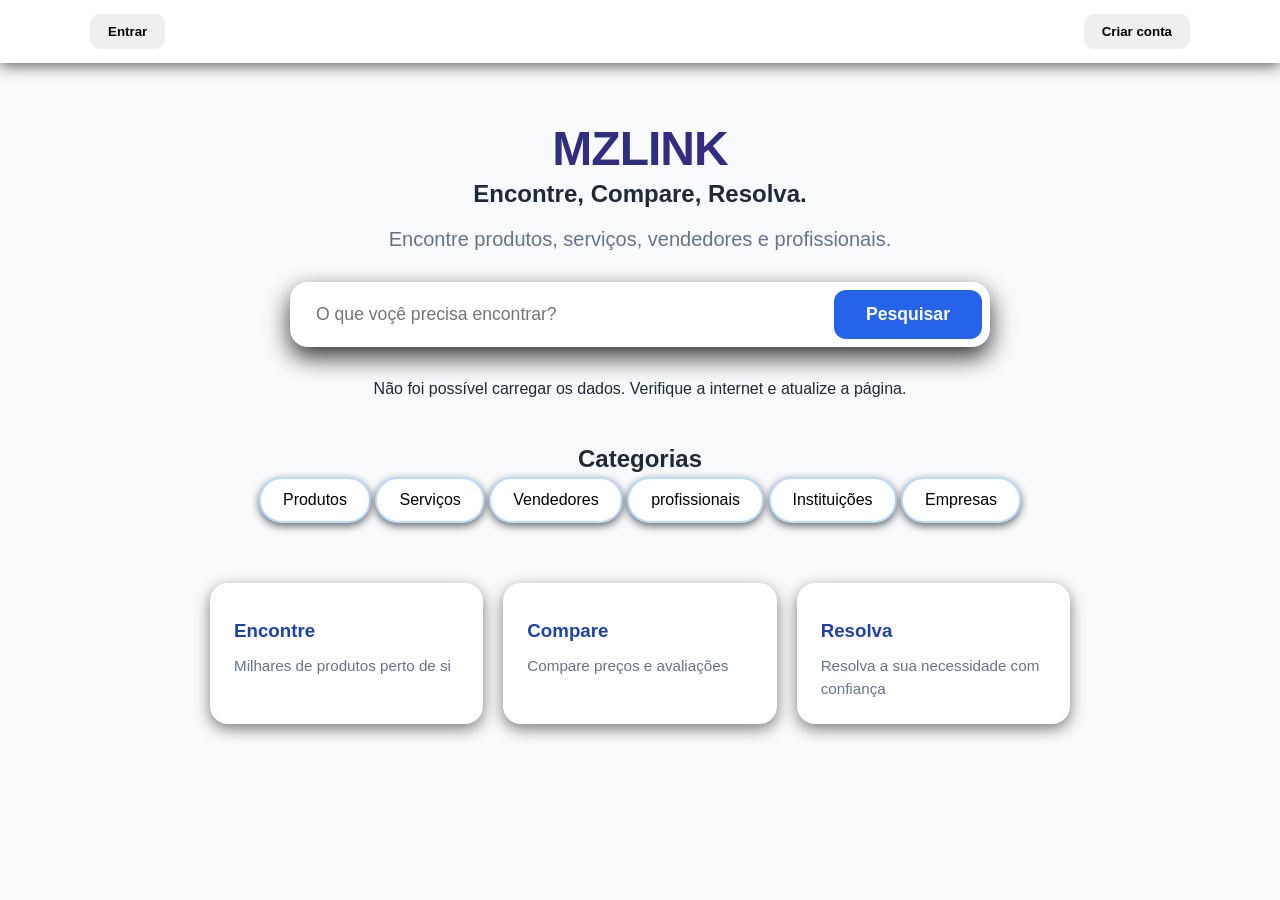
==== Index.html @ 75116e4e "Add files via upload" ====
<!DOCTYPE html>
<html lang="pt">
<head>
    <meta charset="UTF-8">
    <meta name="viewport"
content="width=device-width,initial-scale=1.0">
     <title>MZLINK</title>
     <link rel="stylesheet" href="style.css">
     <link rel="stylesheet" href="cartoes.css">
</head>

<body>

    <header>

        <nav>
            <button onclick="location.href='login.html'">Entrar</button>
            <button onclick="location.href='registo.html'">Criar conta</button>
        </nav>
    </header>

    <main>
    <h1>MZLINK</h1>
    <h2>Encontre, Compare, Resolva.</h2>
    <p>Encontre produtos, serviços, vendedores e profissionais.</p>

    <div class="search-box">
        <input type="text" id="searchInput" placeholder="O que voçê precisa encontrar?">
        <button id="searchButton">Pesquisar</button>
    </div>

    <div id="results"></div>

    <h2>Categorias</h2>
    <div class="categorias">
        <button data-categoria="produtos">Produtos</button>
        <button data-categoria="servicos">Serviços</button>
        <button data-categoria="vendedores">Vendedores</button>
        <button data-categoria="profissionais">profissionais</button>
        <button data-categoria="instituicoes">Instituições</button> 
        <button data-categoria="empresas">Empresas</button>      
    </div>

        <div class="cards">
            <div class="card"><h3>Encontre</h3><p>Milhares de produtos perto de si</p></div>
            <div class="card"><h3>Compare</h3><p>Compare preços e avaliações</p></div>
            <div class="card"><h3>Resolva</h3><p>Resolva a sua necessidade com confiança</p></div>
        </div>
        </main>
    
<script src="script.js"></script>
<script src="sessao.js" charset="UTF-8"></script>
</body>
</html>
---- style.css ----
* { box-sizing: border-box; margin: 0; padding: 0; }

body {
    font-family: "Segoe UI", Arial, sans-serif;
    background: #f8fafc;
    color: #1f2937;
    line-height: 1.5;
}

header {
    background: #ffffff;
    box-shadow: 0 2px 15px rgba(0, 0, 0, 0.7);
    padding: 14px 24px;
    position: sticky;
    top: 0;
    z-index: 10;
}

nav {
    display: flex;
    justify-content: space-between;
    align-items: center;
    max-width: 1100px;
    margin: auto;
}

.logo {
    font-size: 1.9rem;
    font-weight: 900;
    letter-spacing: 1px;
}
.logo span:first-child { color: #2563eb;}
.logo span:last-child { color: #16a34a;}


nav button, btn-entrar, btn-criar {
    cursor: pointer;
    border: none;
    padding: 10px 18px;
    border-radius: 10px;
    font-weight: 600;
}
.btn-entrar { background: fff; border: 1px solid #cbd5e1; }
.btn-criar { background: #16a34a; color: white; }
.btn-criar:hover { background: #15803d;}

main {
    max-width: 900px;
    margin: 0 auto;
    padding: 60px 20px;
    text-align: center;
}

h1 {
    font-size: 3rem;
    color: #312e81;
    letter-spacing: -1px;
    line-height: 1.1;
}

main > p, p2 {
    color: #64748b;
    font-size: 1.25rem;
    margin: 12px 0 28px;
}

.search-box {
    display: flex;
    gap: 12px;
    background: white;
    padding: 8px;
    border-radius: 18px;
    box-shadow: 0 10px 25px rgba(0, 0, 0, 0.8);
    max-width: 700px;
    margin: 0 auto;
}

.search-box input {
    flex: 1;
    border: none;
    outline: none;
    padding: 14px 18px;
    font-size: 1.1rem;
    border-radius: 12px;
}

.search-box button {
    background: #2563eb;
    color: white;
    border: none;
    padding: 0 32px;
    border-radius: 12px;
    font-size: 1.1rem;
    font-weight: 700;
    cursor: pointer;
}
.search-box button:hover { background: #1d4ed8};


div.categorias {
    display: flex !important;
    flex-wrap: wrap;
    justify-content: center;
    gap: 14px !important;
    margin-top: 30px !important;
}

div.categorias button {
    background: white !important;
    border: 2px solid #bfdbfe !important;
    padding: 12px 22px !important;
    border-radius: 50px !important;
    font-size: 1rem !important;
    cursor: pointer;
    box-shadow: 0 3px 8px rgba(0, 0, 0, 0.6) !important;
}

div.categorias button:hover {
    background: #2563eb !important;
    color: white !important;
    border-color: #2563eb !important;
    transform: translate(-2px);
}

.cards {
    display: grid;
    grid-template-columns: repeat(auto-fit, minmax(220px, 1fr));
    gap: 20px;
    margin-top: 60px;
    text-align: left;
}

.card {
    background: white;
    padding: 24px;
    border-radius: 18px;
    box-shadow: 0 5px 15px rgba(0, 0, 0, 0.5);
}
.card h3 { margin: 10px 0; color: #1e40af; }
.card p { color: #64748b; font-size: 0.95rem; }


.auth-page {
    min-height: 100vh;
    display: flex;
    align-items: center;
    justify-content: center;
    padding: 20px;
    background: #f8fafc;
    background-image: radial-gradient(circle at 50% 0%,#dbeafe 0%, transparent 50%);
}

.auth-card {
    background: #fff;
    width: 100%;
    max-width: 400px;
    padding: 40px 32px 32px;
    border-radius: 24px;
    box-shadow: 
    0 20px 50px -12px rgba(15, 42, 92, 0.12), 0 0 0 1px rgba(15, 42, 92, 0.05);
    text-align: center;
}

.auth-logo {
    display: inline-block;
    font-size: 1.9rem;
    font-weight: 800;
    color: #0f2a5c;
    text-decoration: none;
    margin-bottom: 6px;
    letter-spacing: -0.8px;
}

.auth-logo span {
    color: #2563eb;
}

.auth-card h1, .auth-card h2 {
    font-size: 1.5rem;
    font-weight: 700;
    color: #0f172a;
    margin-top: 4px;
}

.auth-card > p {
    color: #64748b;
    font-size: 0.95rem;
    margin-top: 6px;
}

.auth-card form {
    text-align: left;
    margin-top: 28px;
}

.auth-card label {
    display: block;
    margin: 18px 0 8px;
    font-weight: 600;
    font-size: 0.875rem;
    color: #334155;
}

.auth-card input {
    width: 100%;
    padding: 13px 16px;
    border: 1.5px solid #e2e8f0;
    border-radius: 12px;
    font-size: 0.95rem;
    background: #f8fafc;
    transition: all 0.2s ease;
}

.auth-card input::placeholder {
    color: #94a3b8;
}

.auth-card input:focus {
    outline: none;
    background: #fff;
    border-color: #2563eb;
    box-shadow: 0 0 0 4px rgba(37, 99, 235, 0.1);
}

.auth-card form button {
    width: 100%;
    margin-top: 26px;
    background: #0f2a5c;
    color: #fff;
    border: none;
    padding: 14px;
    border-radius: 12px;
    font-weight: 700;
    font-size: 0.95rem;
    cursor: pointer;
    transition: all 0.2s ease;
}

.auth-card form button:hover {
    background: #162f65;
    transform: translate(-1px);
    box-shadow: 0 8px 20px rgba(15, 42, 92, 0.2);
}

.auth-card form button:active {
    transform: translate(0);
}

#message {
    margin-top: 16px;
    font-size: 0.875rem;
    color: #64748b;
    text-align: center;
    min-height: 20px;
}

#message.error {
    color: #dc2626;
    background: #fef2f2;
    border: 1px solid #fecaca;
    padding: 10px;
    border-radius: 10px;
}

.auth-link {
    margin-top: 28px;
    font-size: 0.9rem;
    color: #64748b;
    padding-top: 24px;
    border-top: 1px solid #f1f5f9;
}

.auth-link a {
    color: #2563eb;
    text-decoration: none;
    font-weight: 700;
}

.auth-link a:hover {
    text-decoration: underline;
}


.auth-card select {
    width: 100%;
    padding: 13px 40px 13px 16px;
    border: q.5px solid #e2e8f0;
    border-radius: 12px;
    font-size: 0.95rem;
    background-color: #f8fafc;
    color: #334155;
    appearance: none;
    -webkit-appearance: none;
    cursor: pointer;
    transition: all 0.2s ease;
    

    background-image: url("data-image/svg+xml,%3Csvg xmlns=`http://www.w3.org/2000/svg` fill=`none` viewBox=`0 0 20 20`%E%Cpath stroke=`%236474b` stroke-linecap=`round` stroke-linejoin=`round` stroke-width=`1.5` d=`M6 8l4 4 4-4`/%3E%3C/SVG%3E");
    background-repeat: no-repeat;
    background-position: right 14px center;
    background-size: 20px;
}

.auth-card select:hover {
    background-color: #fff;
    background-color: #cbd5e1;
}

.auth-card select:focus {
    outline: none;
    background-color: #fff;
    border-color: #2563eb;
    box-shadow: 0 0 0 4px rgba(37, 99, 235, 0.1);
}

.auth-card select:invalid {
    color: #94a3b8;
}


.btn-contactar {
    background: #25d366;
    color: #fff;
    text-decoration: none;
    padding: 10px 18px;
    border-radius: 8px;
    font-weight: 600;
    white-space: nowrap;
}

.btn-contactar:hover { background: #1ebe5a; }

@media (max-width: 500px) {
    .btn-contactar { width: 100%; text-align: center; }
}
---- cartoes.css ----
#results {
  max-width: 700px;
  margin: 30px auto 40px;
  text-align: left;
}

.results-title {
  margin-bottom: 14px;
  color: #0f2a5c;
  text-align: center;
}

.result-card {
  display: flex;
  align-items: center;
  gap: 16px;
  background: #fff;
  padding: 16px 20px;
  margin-bottom: 14px;
  border-radius: 14px;
  box-shadow: 0 4px 14px rgba(15, 42, 92, 0.12);
  transition: transform 0.2s, box-shadow 0.2s;
}

.result-card:hover {
  transform: translateY(-3px);
  box-shadow: 0 8px 20px rgba(15, 42, 92, 0.18);
}

.result-card .avatar {
  width: 52px;
  height: 52px;
  flex-shrink: 0;
  border-radius: 50%;
  background: #1d4ed8;
  color: #fff;
  font-size: 1.4rem;
  font-weight: bold;
  display: flex;
  align-items: center;
  justify-content: center;
}

.result-card .info {
  flex: 1;
}

.result-card .info h3 {
  margin: 0 0 4px;
  font-size: 1.1rem;
  color: #1f2937;
}

.result-card .info p {
  margin: 6px 0 0;
  color: #6b7280;
  font-size: 0.9rem;
}

.result-card .tag {
  display: inline-block;
  padding: 2px 10px;
  border-radius: 999px;
  background: #eff4ff;
  color: #1d4ed8;
  font-size: 0.8rem;
  font-weight: 600;
}

@media (max-width: 500px) {
  .result-card {
    flex-wrap: wrap;
  }
}
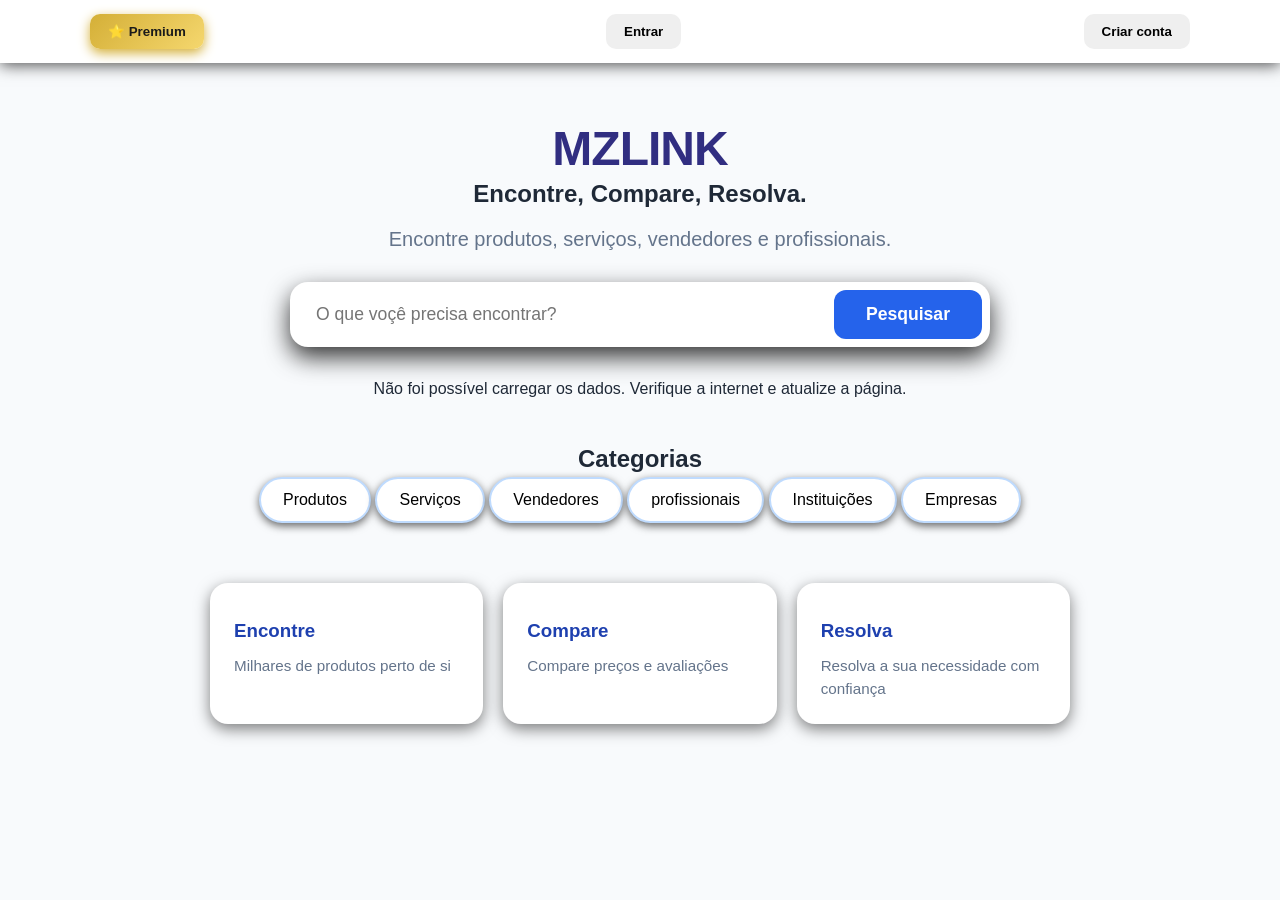
==== commit 767d642a: "Add files via upload" ====
--- a/Index.html
+++ b/Index.html
@@ -14,6 +14,7 @@
     <header>
 
         <nav>
+          <button onclick="location.href='premium.html'" class="btn-premium">⭐ Premium</button>
             <button onclick="location.href='login.html'">Entrar</button>
             <button onclick="location.href='registo.html'">Criar conta</button>
         </nav>
--- a/style.css
+++ b/style.css
@@ -335,3 +335,15 @@
 }
 
 
+.btn-premium {
+    background: linear-gradient(135deg, rgb(212, 175, 55), rgb(245, 215, 110)) !important;
+    color: rgb(26, 26, 26) !important;
+    font-weight: 800 !important;
+    box-shadow: 0 4px 12px rgb(212, 175, 55, 4);
+    border: none;
+    transition: transform .2s;
+}
+
+.btn-premium:hover {
+    transform: translate(-2px);
+}
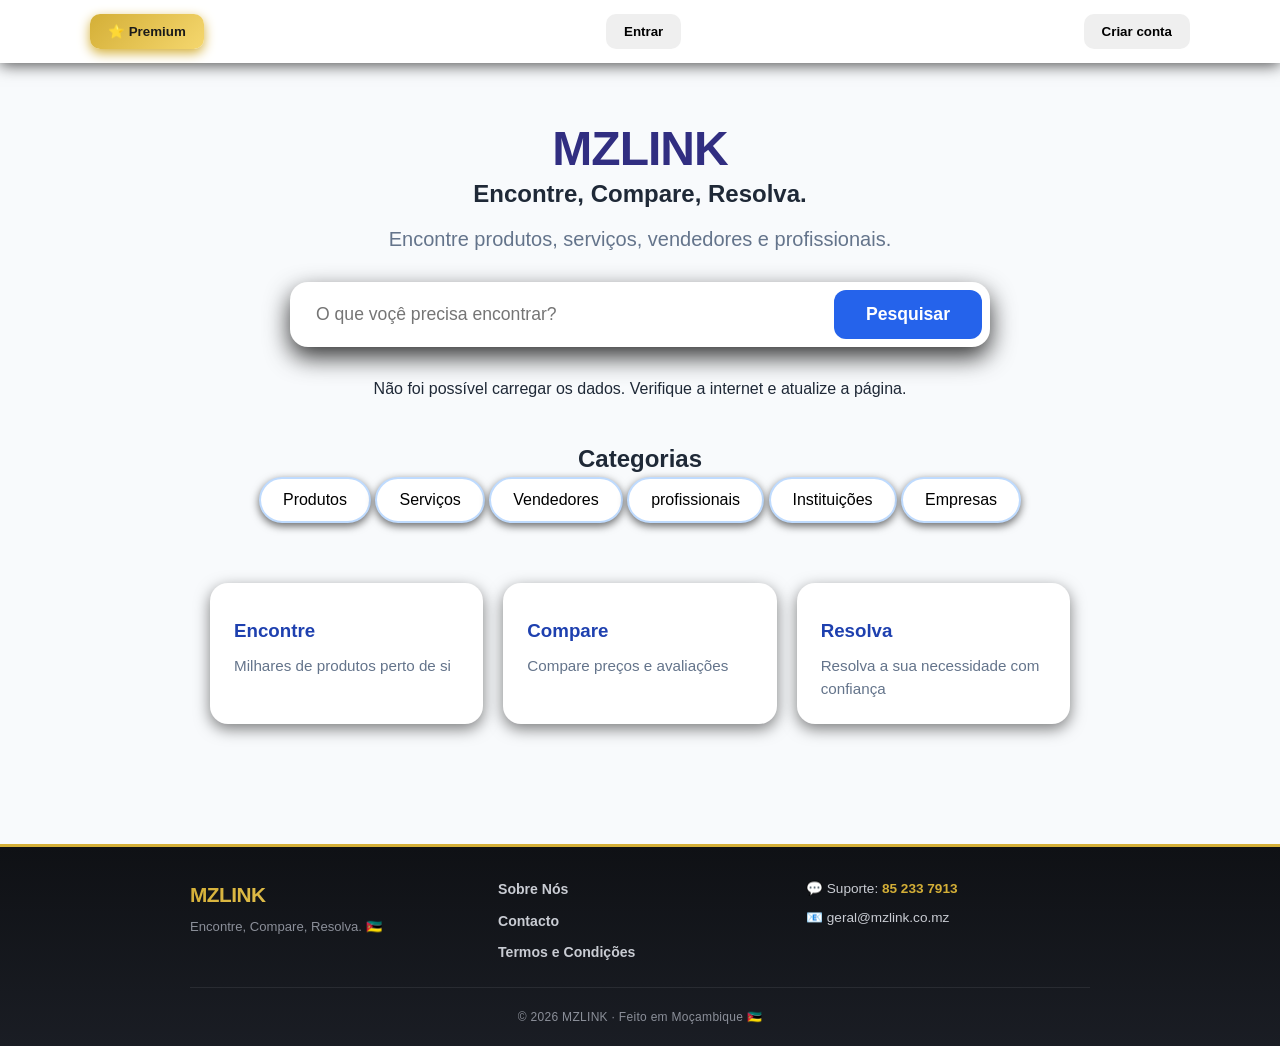
==== commit 4fb54ca1: "Update Index.html" ====
--- a/Index.html
+++ b/Index.html
@@ -51,5 +51,117 @@
     
 <script src="script.js"></script>
 <script src="sessao.js" charset="UTF-8"></script>
+        <!-- ===== RODAPÉ ===== -->
+    <footer class="rodape-mzlink">
+        <div class="rodape-conteudo">
+            <div class="rodape-marca">
+                <strong>MZLINK</strong>
+                <p>Encontre, Compare, Resolva. 🇲🇿</p>
+            </div>
+
+            <div class="rodape-links">
+                <a href="sobre.html">Sobre Nós</a>
+                <a href="contacto.html">Contacto</a>
+                <a href="termos.html">Termos e Condições</a>
+            </div>
+
+            <div class="rodape-info">
+                <p>💬 Suporte: <strong>85 233 7913</strong></p>
+                <p>📧 geral@mzlink.co.mz</p>
+            </div>
+        </div>
+
+        <div class="rodape-copy">
+            © 2026 MZLINK · Feito em Moçambique 🇲🇿
+        </div>
+    </footer>
+
+    <style>
+      .rodape-mzlink {
+        background: linear-gradient(180deg, #0f1115, #1a1d24);
+        color: #c9ccd3;
+        margin-top: 60px;
+        padding: 32px 20px 20px;
+        border-top: 3px solid #d4af37;
+      }
+
+      .rodape-conteudo {
+        max-width: 900px;
+        margin: 0 auto;
+        display: grid;
+        grid-template-columns: repeat(auto-fit, minmax(200px, 1fr));
+        gap: 24px;
+        margin-bottom: 24px;
+      }
+
+      .rodape-marca strong {
+        display: block;
+        font-size: 1.3rem;
+        font-weight: 900;
+        background: linear-gradient(135deg, #d4af37, #f5d76e);
+        -webkit-background-clip: text;
+        background-clip: text;
+        color: transparent;
+        letter-spacing: -0.5px;
+        margin-bottom: 6px;
+      }
+
+      .rodape-marca p {
+        font-size: 0.82rem;
+        color: #8b8f99;
+        margin: 0;
+      }
+
+      .rodape-links {
+        display: flex;
+        flex-direction: column;
+        gap: 10px;
+      }
+
+      .rodape-links a {
+        color: #c9ccd3;
+        text-decoration: none;
+        font-size: 0.88rem;
+        font-weight: 600;
+        transition: color 0.2s;
+      }
+
+      .rodape-links a:hover {
+        color: #d4af37;
+      }
+
+      .rodape-info p {
+        margin: 0 0 8px;
+        font-size: 0.85rem;
+      }
+
+      .rodape-info strong {
+        color: #d4af37;
+        font-weight: 800;
+      }
+
+      .rodape-copy {
+        max-width: 900px;
+        margin: 0 auto;
+        padding-top: 20px;
+        border-top: 1px solid rgba(255,255,255,0.08);
+        text-align: center;
+        font-size: 0.75rem;
+        color: #8b8f99;
+        letter-spacing: 0.3px;
+      }
+
+      @media (max-width: 640px) {
+        .rodape-conteudo {
+          grid-template-columns: 1fr;
+          text-align: center;
+        }
+        .rodape-links {
+          align-items: center;
+        }
+      }
+    </style>
+
 </body>
-</html>+</body>
+</html>
--- a/style.css
+++ b/style.css
@@ -346,4 +346,42 @@
 
 .btn-premium:hover {
     transform: translate(-2px);
+}
+
+.header-topo {
+    display: flex !important;
+    align-items: center !important;
+    justify-content: space-between !important;
+    padding: 12px 16px !important;
+    border-bottom: 1px solid #eee !important;
+    gap: 12px !important;
+}
+
+.logo-header {
+    font-weight: 900 !important;
+    font-size: 1.3rem !important;
+    color: #0f1115 !important;
+    text-decoration: none !important;
+    letter-spacing: -0.5px;
+}
+
+.saudacao,
+.saudacao span {
+    font-size: 0.9rem !important;
+    color: #667085 !important;
+    font-weight: 600 !important;
+    line-height: 1.4 !important;
+}
+
+@media (max-width: 640px) {
+    .header-topo {
+        padding: 10px 12px !important;
+    }
+.logo-header {
+    font-size: 1.1rem !important;
+}
+
+.saudacao {
+    font-size: .8rem !important;
+}
 }
